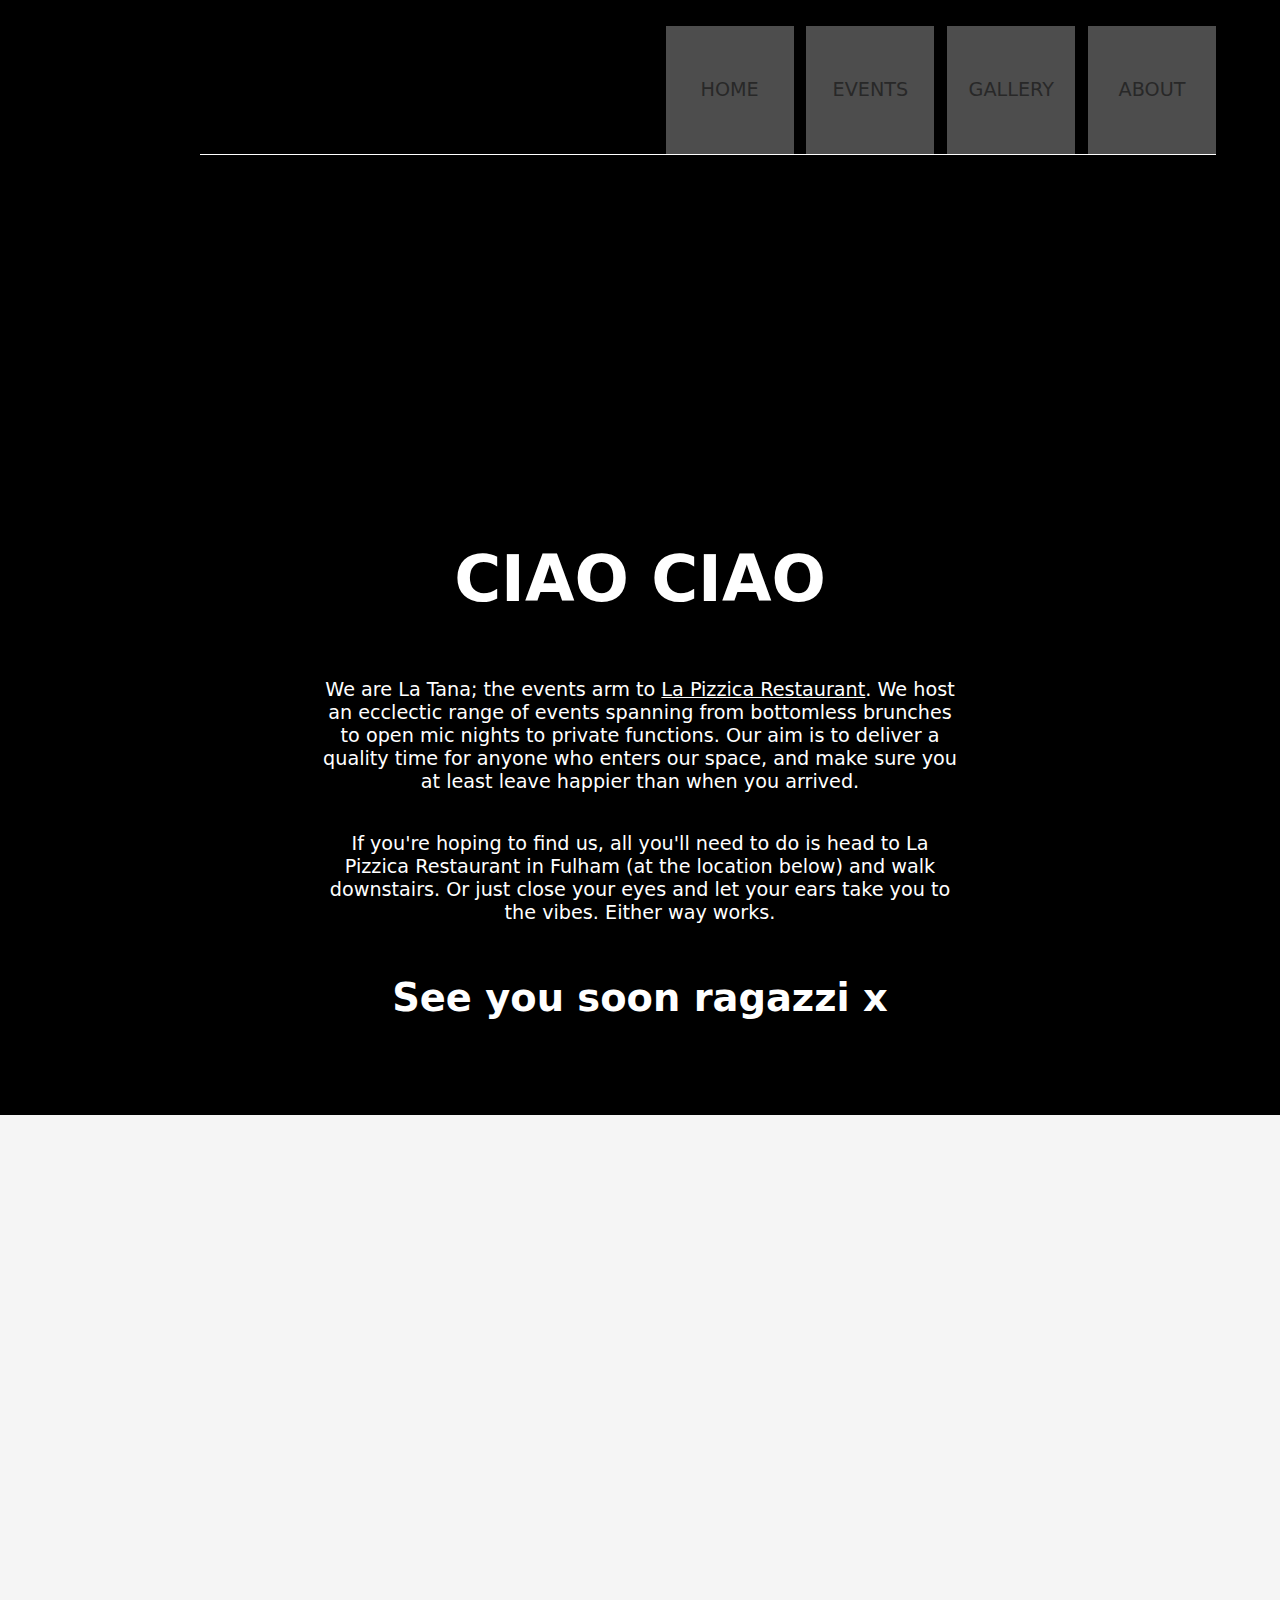
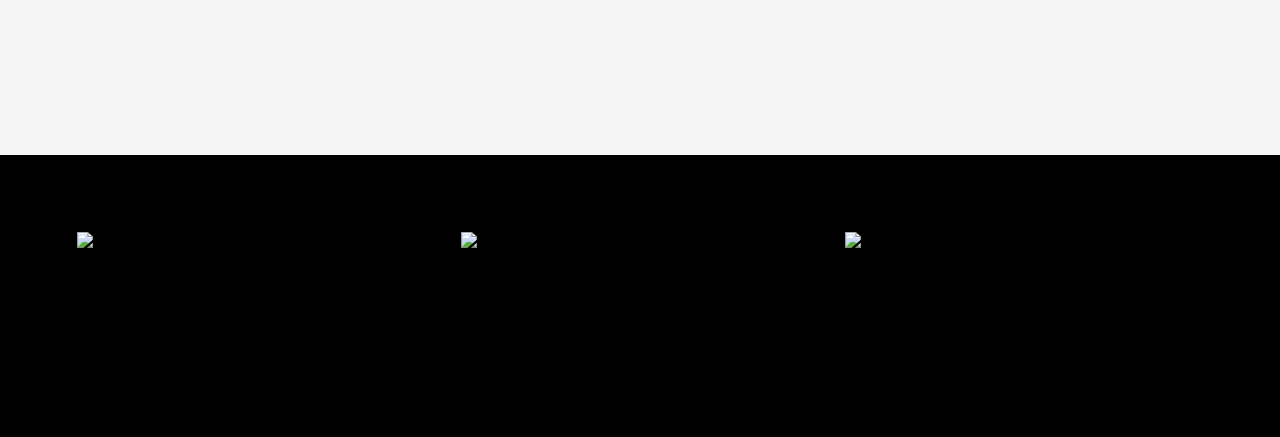
==== About/about.html @ 70cc5255 "initial commit" ====
<!DOCTYPE html>
<html lang="en">
<head>
    <meta charset="UTF-8">
    <meta http-equiv="X-UA-Compatible" content="IE=edge">
    <meta name="viewport" content="width=device-width, initial-scale=1.0">
    <title>About</title>
    <link rel="stylesheet" href="./about.css">
</head>
<body>
    <div class="header">
        <a class ="logoContainer" href="../index.html"></a>

        <div class="tabs">
            <a class="tab" class="home" href="../index.html">HOME</a>
            <a class="tab" class="events" href="../Events/events.html">EVENTS</a>
            <a class="tab" class="gallery" href="../Gallery/gallery.html">GALLERY</a>
            <a class="tab" class="about" href="./about.html">ABOUT</a></div>
        </div>
    </div>


    <div class="body">
        <div class="bio">
            <h1>CIAO CIAO</h1>
            <p class="para"> 
                We are La Tana; the events arm to <a href="https://www.lapizzica.co.uk/">La Pizzica Restaurant</a>. 
                We host an ecclectic range of events spanning from bottomless brunches to open mic nights to private functions. 
                Our aim is to deliver a quality time for anyone who enters our space, and make sure you at least leave happier than when you arrived.</p>
            <p class="para">
                If you're hoping to find us, all you'll need to do is head to La Pizzica Restaurant in Fulham (at the location below) and walk downstairs.
                Or just close your eyes and let your ears take you to the vibes. Either way works.
            </p>
            <h2>See you soon ragazzi x</h2>
        </div>

        <div class="location">
            <div class="building"></div>
            <iframe src="https://www.google.com/maps/embed?pb=!1m18!1m12!1m3!1d2485.227462916312!2d-0.21220268423131866!3d51.472338979629356!2m3!1f0!2f0!3f0!3m2!1i1024!2i768!4f13.1!3m3!1m2!1s0x48760f755da320ab%3A0xa5815f2603a86cb6!2sLa%20Pizzica%20-%20Italian%20(Apulian)%20Restaurant!5e0!3m2!1sen!2suk!4v1673225835164!5m2!1sen!2suk" style="border:0;" allowfullscreen="" loading="lazy" referrerpolicy="no-referrer-when-downgrade"></iframe>
        </div>

        <div class="reviews">
            <!-- <img class="review" src="../../Content/Media/IMG_1560.jpeg"> -->
            <!-- <img class="review" src="../../Content/Media/IMG_1561.jpeg"> -->
            <!-- <img class="review" src="../../Content/Media/IMG_1562.jpeg"> -->
            <img class="review" src="../../Content/Media/IMG_1563.jpeg">
            <!-- <img class="review" src="../../Content/Media/IMG_1564.jpeg"> -->
            <img class="review" src="../../Content/Media/IMG_1565.jpeg">
            <!-- <img class="review" src="../../Content/Media/IMG_1566.jpeg"> -->
            <img class="review" src="../../Content/Media/IMG_1567.jpeg">
        </div>
    </div>

</body>
</html>
---- About/about.css ----
body{
    margin: 0px;
    background: rgb(0, 0, 0);
    background-size: contain;
    background-attachment: fixed;
    font-family: system-ui, -apple-system, BlinkMacSystemFont, 'Segoe UI', Roboto, Oxygen, Ubuntu, Cantarell, 'Open Sans', 'Helvetica Neue', sans-serif;
}

/* Header */
.header{
    background: url('../../Content/Media/IMG_8635.jpeg');
    background-size: cover;
    background-position: 50% 40%;
    height: 30vw;
    padding: 2vw;
    padding-left: 5vw;
    padding-right: 5vw;
    display: flex;
    flex-direction: row;
    justify-content: space-between;
    align-items: stretch;
    gap: 8px;
}

.logoContainer{
    background: url('../../Content/Icons/Brand Assets/Assets/Logo variations/Logo - vertical solid circle outline text1 cropped.png');
    background-size: contain;
    background-repeat: no-repeat;
    height: 10vw;
    aspect-ratio: 1;
    border-radius: 50%;
}

.tabs{
    width: 100vw;
    max-height: 10vw;
    display: flex;
    justify-content: flex-end;
    gap: 1vw;
    border-bottom: 0.1vw solid white;
}

.tab{
    max-width: 10vw;
    max-height: 10vw;
    /* background-color:rgb(254, 202, 9); */
    aspect-ratio: 1;
    display: flex;
    justify-content: center;
    align-items: center;
    /* border-radius: 4px; */
    color: rgb(40, 40, 40);
    font-size: 1.5vw;
    text-decoration: none;
    background-color: rgba(255, 255, 255, 0.3);
    transition: scale 0.3s, background-color 0.3s, color 0.3s;
}

.tab:hover{
    scale: 1.1;
    background-color: rgb(254, 202, 9);
    color: rgb(207, 18, 49);
}


/* body items */
.body{
    height: 100%;
    width: 100%;
}

.bio{
    color: rgb(255, 255, 255);
    text-align: center;
    padding: 5vw;
    display: flex;
    flex-direction: column;
    align-items: center;
}

h1{
    font-size: 5vw;
}

h2{
    font-size: 3vw;
}

.para{
    font-size: 1.5vw;
    text-align: center;
    max-width: 50vw;
}

a{
    color: rgb(255, 255, 255);
}

.location{
    display: flex;
    width: 100%;
    background-color: whitesmoke;
}

.building{
    background: url('../../Content/Media/La\ Pizzica.jpg');
    background-size: cover;
    width: 50%;
    aspect-ratio: 1;
    background-position: 40% 50%;
}

iframe{
    width: 50%;
    aspect-ratio: 1;
}

.reviews{
    padding: 5vw;
    display: flex;
    justify-content: space-between;
    flex-wrap: wrap;
}

.review{
    padding: 1vw;
    height: 10vw;
    flex-grow: 1;
}
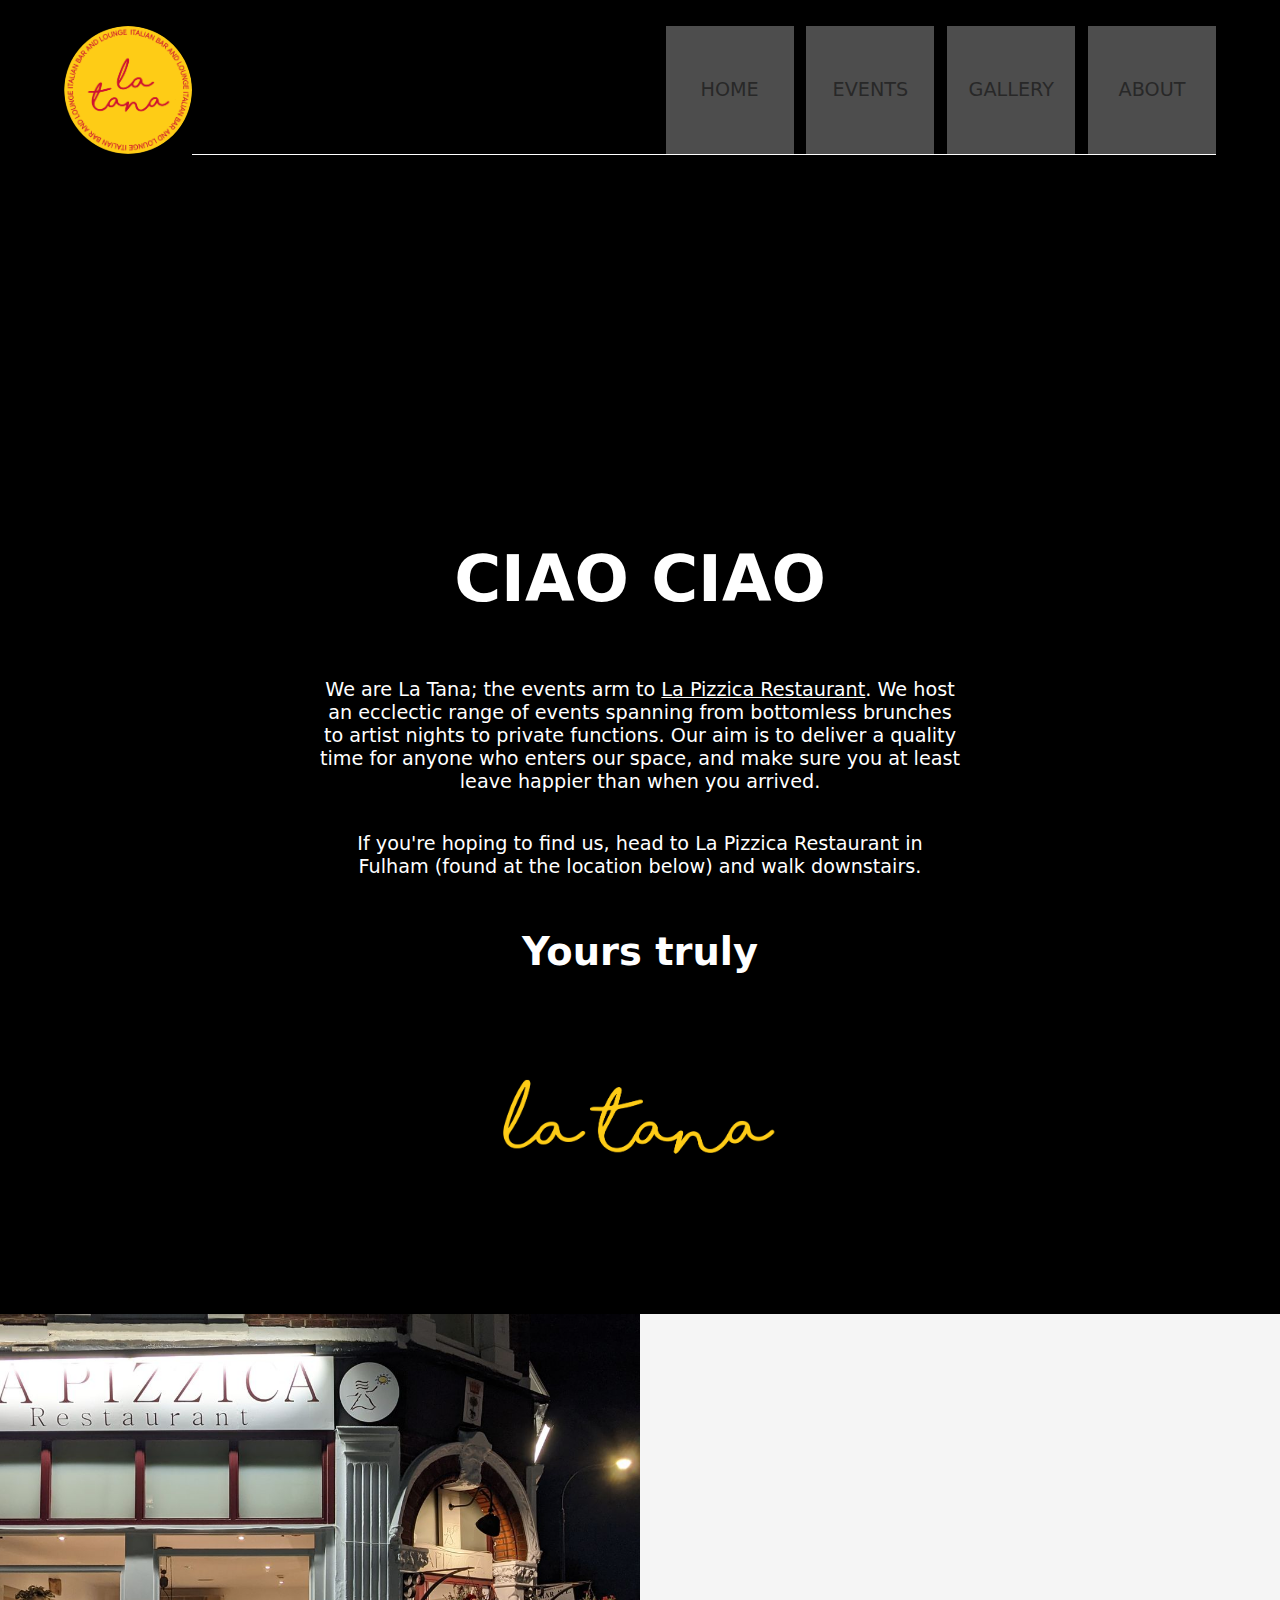
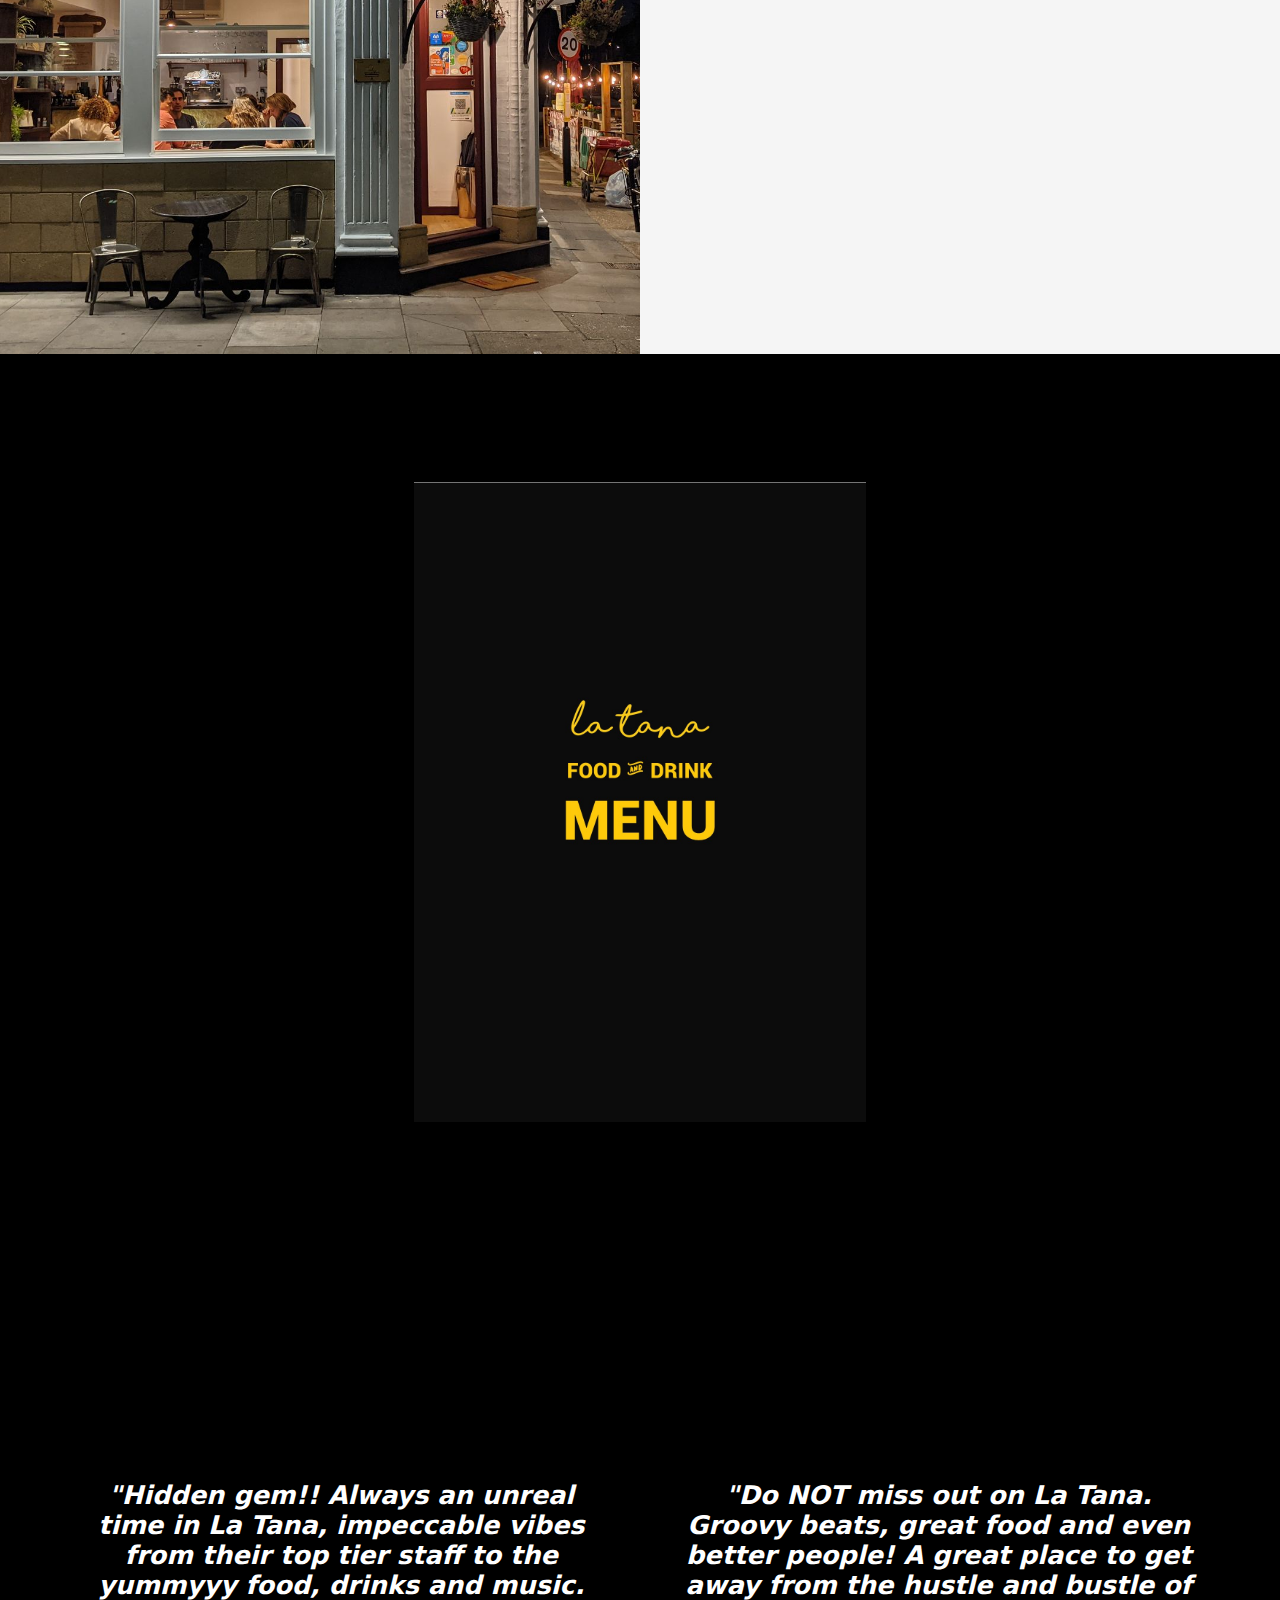
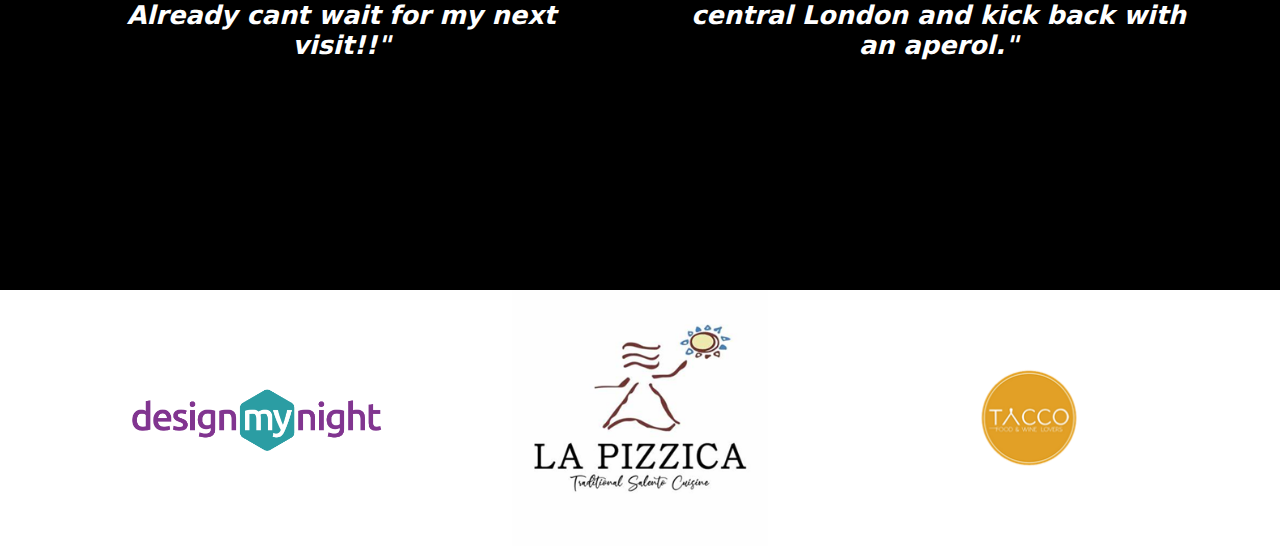
==== commit 8be1c368: "version 1 final draft" ====
--- a/About/about.html
+++ b/About/about.html
@@ -6,32 +6,41 @@
     <meta name="viewport" content="width=device-width, initial-scale=1.0">
     <title>About</title>
     <link rel="stylesheet" href="./about.css">
+    <script src="./about.js" defer></script>
 </head>
 <body>
+    <!-- Header -->
     <div class="header">
         <a class ="logoContainer" href="../index.html"></a>
 
         <div class="tabs">
             <a class="tab" class="home" href="../index.html">HOME</a>
-            <a class="tab" class="events" href="../Events/events.html">EVENTS</a>
+            <a class="tab" class="events" href="..//Events/events.html">EVENTS</a>
             <a class="tab" class="gallery" href="../Gallery/gallery.html">GALLERY</a>
-            <a class="tab" class="about" href="./about.html">ABOUT</a></div>
+            <a class="tab" class="about" href="../About/about.html">ABOUT</a>
+            <a class="menuTab">MENU</a>
+        </div>
+        <div class ="dropdown">
+            <a class="dropdownOption" class="home" href="../index.html">HOME</a>
+            <a class="dropdownOption" class="events" href="../Events/events.html">EVENTS</a>
+            <a class="dropdownOption" class="gallery" href="../Gallery/gallery.html">GALLERY</a>
+            <a class="dropdownOption" class="about" href="../About/about.html">ABOUT</a>
         </div>
     </div>
 
-
+    <!-- Body -->
     <div class="body">
         <div class="bio">
             <h1>CIAO CIAO</h1>
             <p class="para"> 
-                We are La Tana; the events arm to <a href="https://www.lapizzica.co.uk/">La Pizzica Restaurant</a>. 
-                We host an ecclectic range of events spanning from bottomless brunches to open mic nights to private functions. 
+                We are La Tana; the events arm to <a href="https://www.lapizzica.co.uk/" style="text-decoration:underline">La Pizzica Restaurant</a>. 
+                We host an ecclectic range of events spanning from bottomless brunches to artist nights to private functions. 
                 Our aim is to deliver a quality time for anyone who enters our space, and make sure you at least leave happier than when you arrived.</p>
             <p class="para">
-                If you're hoping to find us, all you'll need to do is head to La Pizzica Restaurant in Fulham (at the location below) and walk downstairs.
-                Or just close your eyes and let your ears take you to the vibes. Either way works.
+                If you're hoping to find us, head to La Pizzica Restaurant in Fulham (found at the location below) and walk downstairs.
             </p>
-            <h2>See you soon ragazzi x</h2>
+            <h2>Yours truly</h2>
+            <img class="signature" src="../Content/icons/Logo-text horizontal 1-01.png">
         </div>
 
         <div class="location">
@@ -39,15 +48,20 @@
             <iframe src="https://www.google.com/maps/embed?pb=!1m18!1m12!1m3!1d2485.227462916312!2d-0.21220268423131866!3d51.472338979629356!2m3!1f0!2f0!3f0!3m2!1i1024!2i768!4f13.1!3m3!1m2!1s0x48760f755da320ab%3A0xa5815f2603a86cb6!2sLa%20Pizzica%20-%20Italian%20(Apulian)%20Restaurant!5e0!3m2!1sen!2suk!4v1673225835164!5m2!1sen!2suk" style="border:0;" allowfullscreen="" loading="lazy" referrerpolicy="no-referrer-when-downgrade"></iframe>
         </div>
 
+        <div class="menu">
+            <a class="menuLink" href="../Content/media/posters/MENU 2.1 (1).pdf" download></a>
+            
+        </div>
+
         <div class="reviews">
-            <!-- <img class="review" src="../../Content/Media/IMG_1560.jpeg"> -->
-            <!-- <img class="review" src="../../Content/Media/IMG_1561.jpeg"> -->
-            <!-- <img class="review" src="../../Content/Media/IMG_1562.jpeg"> -->
-            <img class="review" src="../../Content/Media/IMG_1563.jpeg">
-            <!-- <img class="review" src="../../Content/Media/IMG_1564.jpeg"> -->
-            <img class="review" src="../../Content/Media/IMG_1565.jpeg">
-            <!-- <img class="review" src="../../Content/Media/IMG_1566.jpeg"> -->
-            <img class="review" src="../../Content/Media/IMG_1567.jpeg">
+            <h1 class="review">"Hidden gem!! Always an unreal time in La Tana, impeccable vibes from their top tier staff to the yummyyy food, drinks and music. Already cant wait for my next visit!!"</h1>
+            <h1 class="review">"Do NOT miss out on La Tana. Groovy beats, great food and even better people! A great place to get away from the hustle and bustle of central London and kick back with an aperol."</h1>
+        </div>
+
+        <div class="partners">
+            <a class="partnerLink" href="https://www.designmynight.com/london"><img class="partner" src="../Content/icons/DMN logo.png"></a>
+            <a class="partnerLink" href="https://www.lapizzica.co.uk/"><img class="partner" src="../Content/icons/LP Logo.png"></a>
+            <a class="partnerLink" href="https://www.tacco.co.uk/"><img class="partner" src="../Content/icons/Tacco logo.png"></a>
         </div>
     </div>
 
--- a/About/about.css
+++ b/About/about.css
@@ -8,22 +8,19 @@
 
 /* Header */
 .header{
-    background: url('../../Content/Media/IMG_8635.jpeg');
+    background: url('../Content/media/gallery/IMG_8635.jpeg');
     background-size: cover;
-    background-position: 50% 40%;
+    background-position: 50% 50%;
     height: 30vw;
     padding: 2vw;
     padding-left: 5vw;
     padding-right: 5vw;
     display: flex;
-    flex-direction: row;
-    justify-content: space-between;
     align-items: stretch;
-    gap: 8px;
 }
 
 .logoContainer{
-    background: url('../../Content/Icons/Brand Assets/Assets/Logo variations/Logo - vertical solid circle outline text1 cropped.png');
+    background: url('../Content/icons/Logo - vertical solid circle outline text1 cropped.png');
     background-size: contain;
     background-repeat: no-repeat;
     height: 10vw;
@@ -43,17 +40,25 @@
 .tab{
     max-width: 10vw;
     max-height: 10vw;
-    /* background-color:rgb(254, 202, 9); */
     aspect-ratio: 1;
     display: flex;
     justify-content: center;
     align-items: center;
-    /* border-radius: 4px; */
     color: rgb(40, 40, 40);
     font-size: 1.5vw;
-    text-decoration: none;
     background-color: rgba(255, 255, 255, 0.3);
     transition: scale 0.3s, background-color 0.3s, color 0.3s;
+}
+a{
+    text-decoration: none;
+}
+
+.menuTab{
+    display: none;
+}
+
+.dropdown{
+    display: none;
 }
 
 .tab:hover{
@@ -92,6 +97,10 @@
     max-width: 50vw;
 }
 
+.signature{
+    max-width: 30%;
+}
+
 a{
     color: rgb(255, 255, 255);
 }
@@ -103,7 +112,7 @@
 }
 
 .building{
-    background: url('../../Content/Media/La\ Pizzica.jpg');
+    background: url('../Content/media/gallery/La\ Pizzica.jpg');
     background-size: cover;
     width: 50%;
     aspect-ratio: 1;
@@ -115,15 +124,207 @@
     aspect-ratio: 1;
 }
 
+.menu{
+    height: 30vw;
+    display: flex;
+    justify-content: center;
+    align-items: center;
+    text-align: center;
+    padding: 10vw;
+    margin: 10vw;
+    font-size: 1.5vw;
+    text-decoration: underline;
+    background: url('../Content/media/posters/Menu 2.1-00 (2).jpg');
+    background-size: contain;
+    background-repeat: no-repeat;
+    background-position: 50%;
+}
+
+.menuLink{
+    height: 100%;
+    width: 50%;
+}
+
 .reviews{
-    padding: 5vw;
-    display: flex;
-    justify-content: space-between;
+    background: url('../Content/media/gallery/La\ Tana.jpg');
+    background-size: cover;
+    background-position: 50% 50%;
+    background-attachment: fixed;
+    min-height: 50vw;
+    display: flex;
+    justify-content: space-evenly;
+    align-items: center;
     flex-wrap: wrap;
 }
 
 .review{
-    padding: 1vw;
-    height: 10vw;
-    flex-grow: 1;
+    text-align: center;
+    color: white;
+    font-size: 2vw;
+    font-style: italic;
+    max-width: 40%;
+}
+
+.partners{
+    /* height: 5vh; */
+    display: flex;
+    justify-content: space-evenly;
+    align-items: center;
+    background-color: white;
+    flex-wrap: wrap;
+}
+
+.partner{
+    max-width: 100%;
+    object-fit: cover;
+}
+
+.partnerLink{
+    display: flex;
+    justify-content: center;
+    align-items: center;
+    object-fit: cover;
+    width: 20%;
+}
+
+@media screen and (max-width: 500px) {
+    
+    .logoContainer{
+        background: url('../Content/icons/Logo - vertical solid circle outline text1 cropped.png');
+        background-size: contain;
+        background-repeat: no-repeat;
+        height: 10vh;
+        aspect-ratio: 1;
+        border-radius: 50%;
+    }
+    
+    .tabs{
+        width: 100%;
+        max-height: 10vh;
+        display: flex;
+        border-bottom: 0.1vw solid white;
+    }
+
+    .menuTab{
+        max-width: 10vh;
+        max-height: 10vh;
+        /* background-color:rgb(254, 202, 9); */
+        aspect-ratio: 1;
+        display: flex;
+        justify-content: center;
+        align-items: center;
+        color: rgb(40, 40, 40);
+        font-size: 1.5vh;
+        text-decoration: none;
+        user-select: none;
+        background-color: rgba(255, 255, 255, 0.3);
+        transition: scale 0.3s, background-color 0.3s, color 0.3s;
+    }
+
+    .menuTab:hover{
+        background-color: rgb(254, 202, 9);
+        color: rgb(207, 18, 49);
+    }
+
+    .tab{
+        display: none;
+    }
+
+    .dropdown{
+        position: absolute;
+        display: flex;
+        flex-direction: column;
+        justify-content: space-between;
+        margin-top: 10vh;
+        left: 0%;
+        right: 0%;
+        margin-left: 5vw;
+        margin-right: 5vw;
+        text-align: center;
+        height: 30vh;
+        gap: 1vw;
+    }
+
+    .dropdownOption{
+        display: none;
+    }
+
+    .optionStyle{
+        height: 100%;
+        text-align: center;
+        display: flex;
+        justify-content: center;
+        align-items: center;
+        background-color:rgb(40, 40, 40);
+        font-size: 1.5vh;
+        color: rgb(254, 202, 9);
+    }
+
+    .optionStyle:hover{
+        background-color: rgb(254, 202, 9);
+        color: rgb(207, 18, 49);
+    }
+    .column{
+      flex: 40%;
+      max-width: 50%;
+    }
+
+    /* body */    
+    .bio{
+        color: rgb(255, 255, 255);
+        text-align: center;
+        padding: 5vw;
+        display: flex;
+        flex-direction: column;
+        align-items: center;
+    }
+    
+    h1{
+        font-size: 5vh;
+    }
+    
+    h2{
+        font-size: 3vh;
+    }
+    
+    .para{
+        font-size: 1.5vh;
+        text-align: center;
+        max-width: 90%;
+    }
+    
+    a{
+        color: rgb(255, 255, 255);
+    }
+    
+    .location{
+        display: flex;
+        width: 100%;
+        background-color: whitesmoke;
+    }
+    
+    iframe{
+        width: 50%;
+        aspect-ratio: 1;
+    }
+
+    .menu{
+        font-size: 1.5vh;
+    }
+
+    .reviews{
+        background-attachment: scroll;
+    }
+
+    .review{
+        text-align: center;
+        color: white;
+        font-size: 1.5vh;
+        font-style: italic;
+        max-width: 40%;
+    }
+
+    .partners{
+
+    }
 }